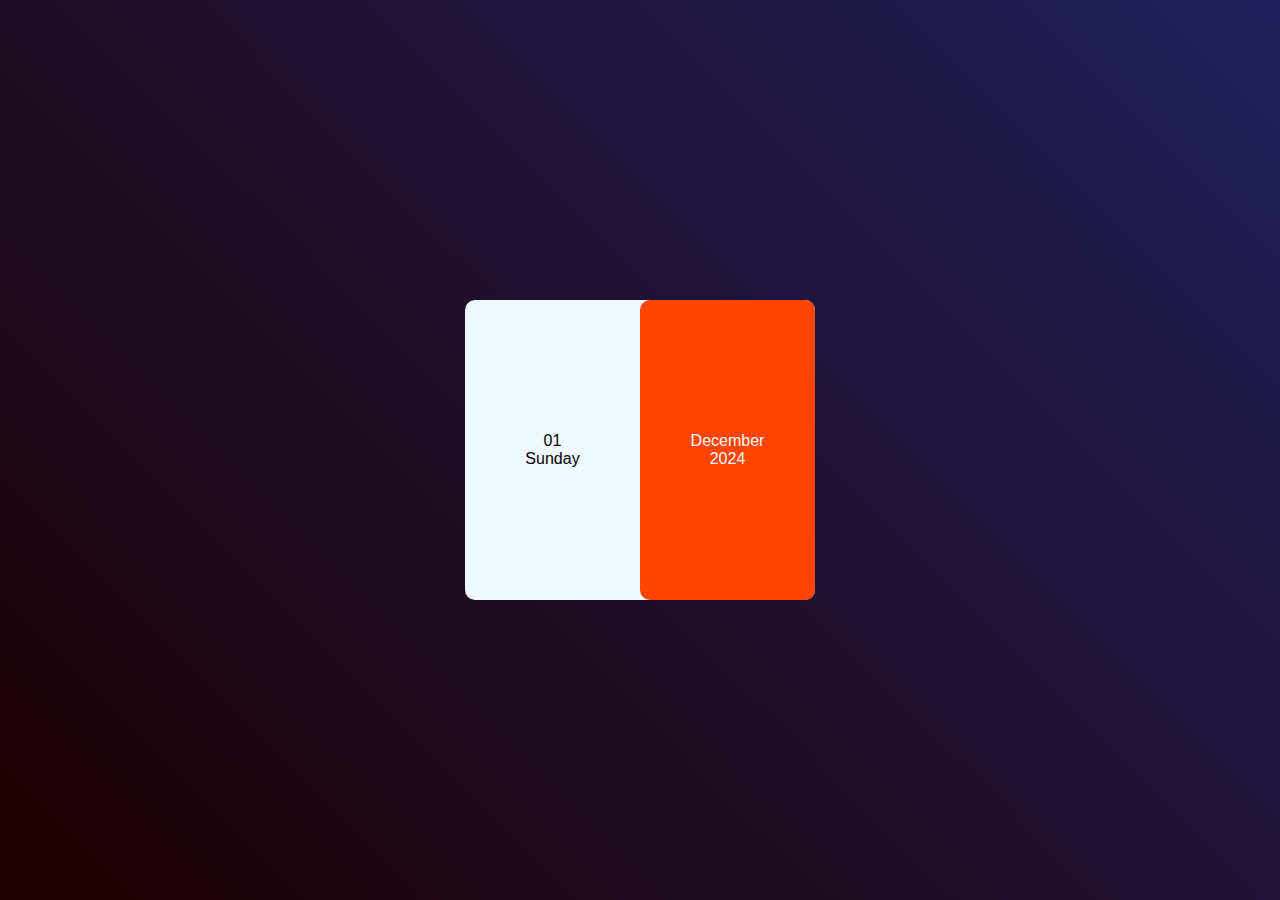
==== Day1/index.html @ 9b1e2830 "Stucture of Calendar has been laid out" ====
<!DOCTYPE html>
<html lang="en">
<head>
    <meta charset="UTF-8">
    <meta name="viewport" content="width=device-width, initial-scale=1.0">
    <title>Calendar</title>
    <link rel="stylesheet" href="style.css">
</head>
<body>


    <main>
        <div class="calendar">
            <div class="date-day">
                <p>01</p>
                <p>Sunday</p>
            </div>
            <div class="month-year">
                <p>December</p>
                <p>2024</p>
            </div>
        </div>
    </main>
</body>
</html>
---- Day1/style.css ----
* {
    margin: 0;
    padding: 0;
    font-family:Impact, Haettenschweiler, 'Arial Narrow Bold', sans-serif;
    box-sizing: border-box;
}

main {
    width: 100%;
    min-height: 100vh;
    background: linear-gradient(45deg, #1d0000, #20205b);
    display: flex;
    align-items: center;
    justify-content: center;
}

.calendar {
    background-color: aliceblue;
    width: 350px;
    height: 300px;
    border-radius: 10px;
    display: flex;
    align-items: center;
}

.date-day {
    display: flex;
    padding: 30px;
    width: 50%;
    height: 100%;
    flex-direction: column;
    align-items: center;
    justify-content: center;
}

.month-year {
    background-color: orangered;
    display: flex;
    width: 50%;
    height: 100%;
    flex-direction: column;
    align-items: center;
    justify-content: center;
    color: aliceblue;
    border-radius: 10px;
}
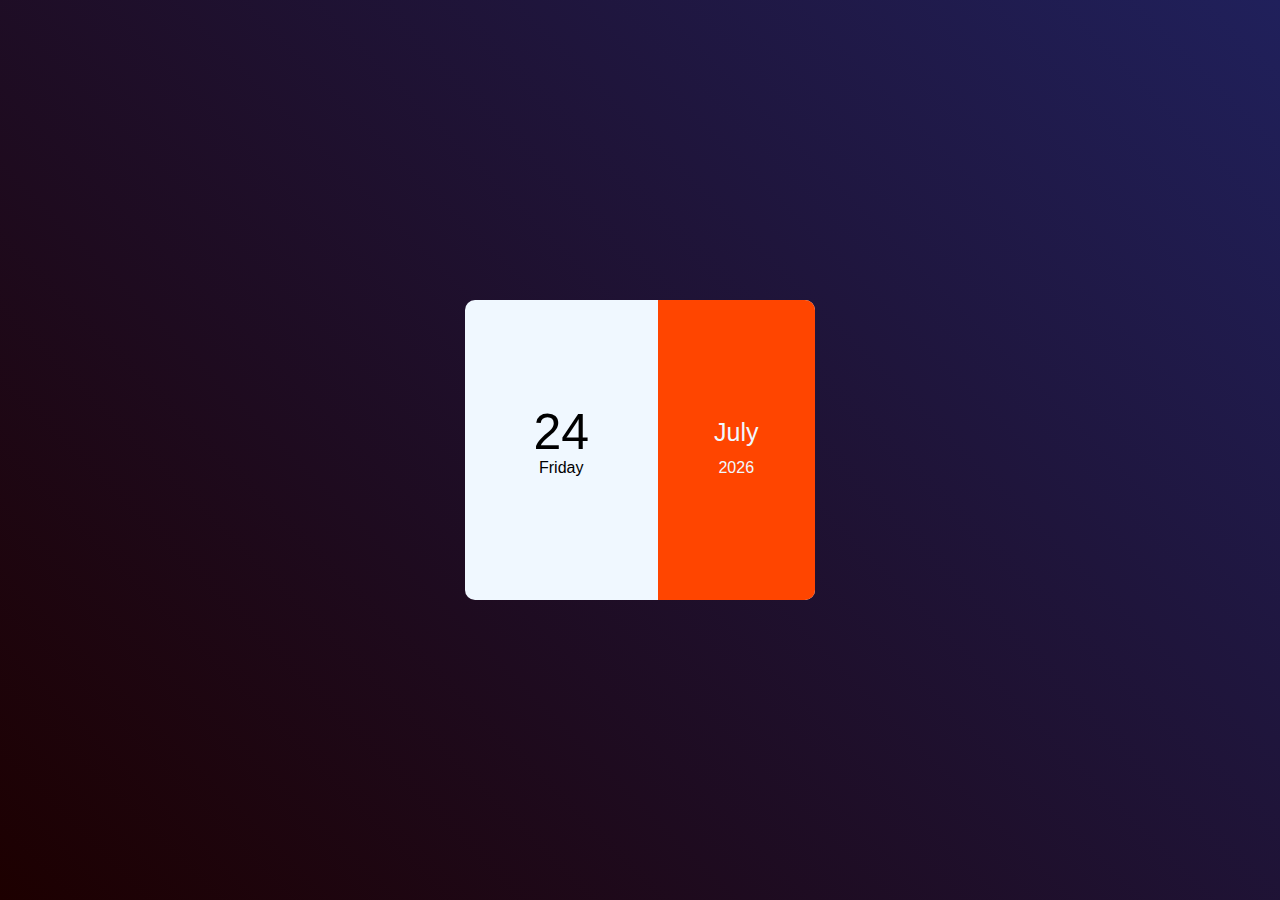
==== commit a8979be1: "Done with a little calendar" ====
--- a/Day1/index.html
+++ b/Day1/index.html
@@ -12,14 +12,16 @@
     <main>
         <div class="calendar">
             <div class="date-day">
-                <p>01</p>
-                <p>Sunday</p>
+                <p id="date">0d</p>
+                <p id="day">Sundy</p>
             </div>
             <div class="month-year">
-                <p>December</p>
-                <p>2024</p>
+                <p id="month">December</p>
+                <p id="year">2024</p>
             </div>
         </div>
     </main>
+
+    <script src="main.js"></script>
 </body>
 </html>--- a/Day1/style.css
+++ b/Day1/style.css
@@ -21,12 +21,13 @@
     border-radius: 10px;
     display: flex;
     align-items: center;
+    line-height: 35px;
 }
 
 .date-day {
     display: flex;
     padding: 30px;
-    width: 50%;
+    width: 55%;
     height: 100%;
     flex-direction: column;
     align-items: center;
@@ -36,11 +37,19 @@
 .month-year {
     background-color: orangered;
     display: flex;
-    width: 50%;
+    width: 45%;
     height: 100%;
     flex-direction: column;
     align-items: center;
     justify-content: center;
     color: aliceblue;
-    border-radius: 10px;
+    border-top-right-radius: 10px;
+    border-bottom-right-radius: 10px;
+}
+
+#month {
+    font-size: 25px;
+}
+#date {
+    font-size: 50px;
 }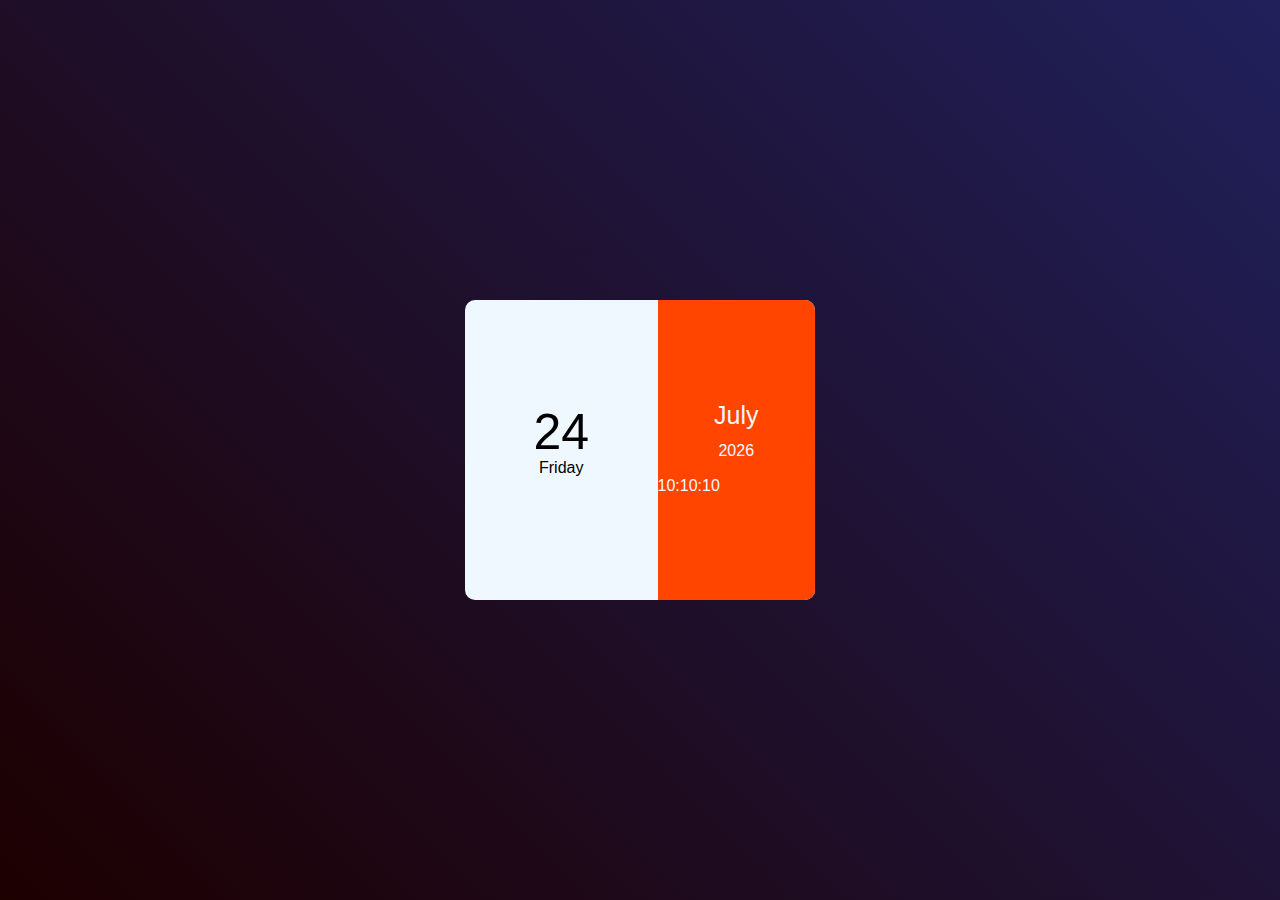
==== commit cbfc7e97: "Finish but still with some issues to solve" ====
--- a/Day1/index.html
+++ b/Day1/index.html
@@ -18,6 +18,9 @@
             <div class="month-year">
                 <p id="month">December</p>
                 <p id="year">2024</p>
+                <div class="time">
+                    <p><span>10</span>:<span>10</span>:<span>10</span></p>
+                </div>
             </div>
         </div>
     </main>
--- a/Day1/style.css
+++ b/Day1/style.css
@@ -52,4 +52,10 @@
 }
 #date {
     font-size: 50px;
+}
+
+.time{
+
+    align-self: baseline;
+    justify-self: right;
 }